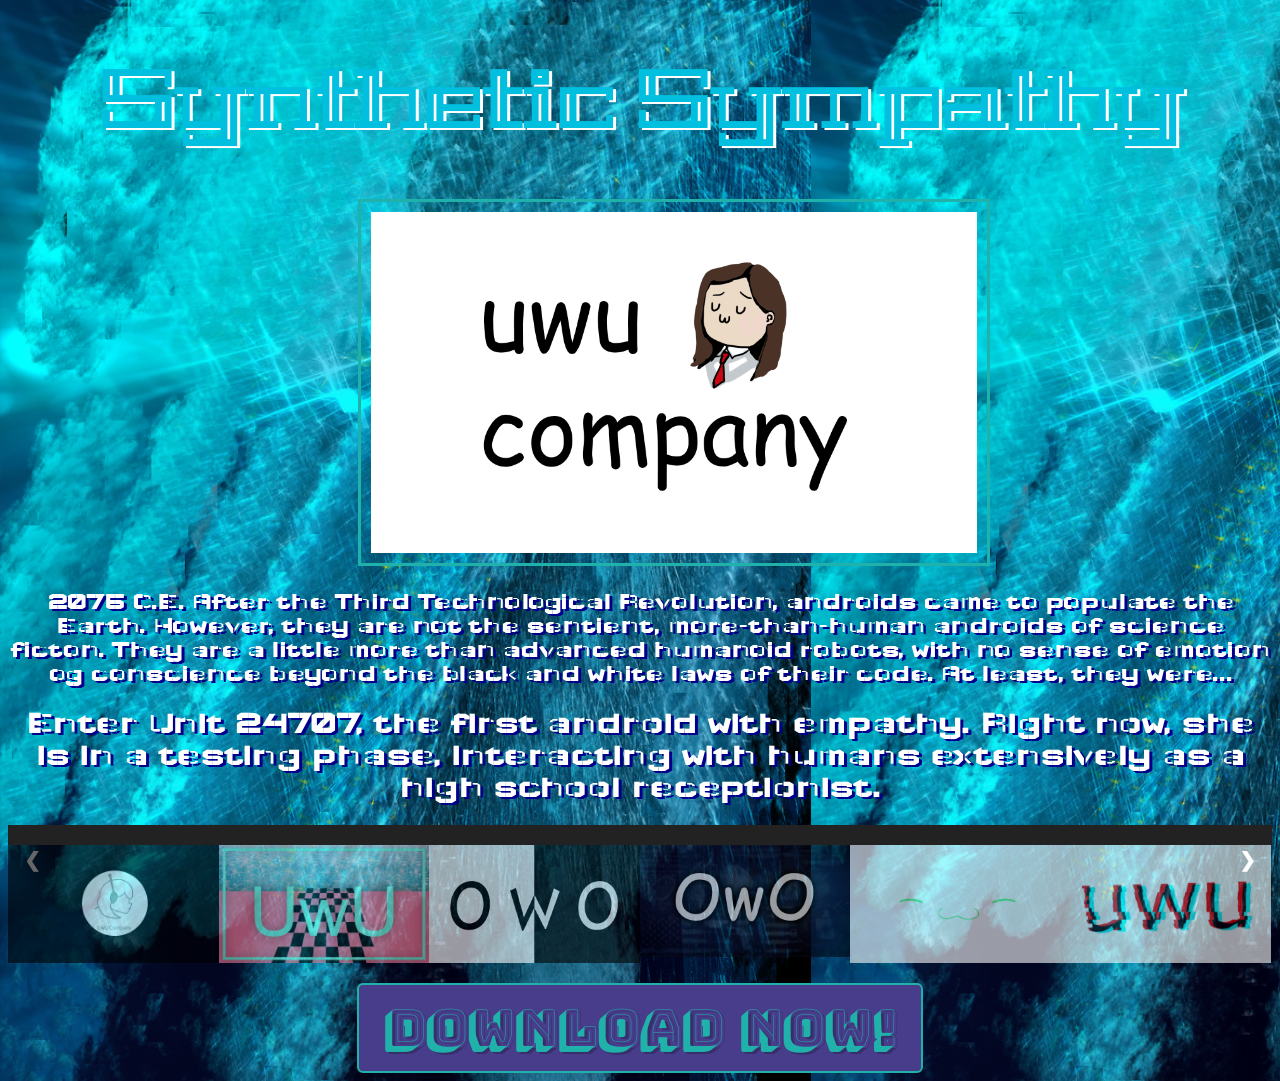
==== game/game.html @ 44a44b29 "Adding game to website" ====
<!DOCTYPE html>
<html>
  <head>
    <title>UwU Company presents...</title>
    <link rel="stylesheet" href="game.css">
    <link href="https://fonts.googleapis.com/css?family=Bungee+Outline|Geostar|Geostar+Fill&display=swap" rel="stylesheet">
    <link href="https://fonts.googleapis.com/css?family=Faster+One|Wallpoet&display=swap" rel="stylesheet">
    <script src="game.js"></script>
    <link rel="shortcut icon" type="img/png" href="favicon_707.png">
  </head>
  <body>
    <div>
      <h1 align="center" class="light_blue">Synthetic Sympathy</h1>
      <img class="uwu" src="img/uwulogo.png" style="width: 50%;"></img>
      <h2 class="blue" align="center">2075 C.E. After the Third Technological Revolution, androids came to populate the Earth. However, they are not the sentient, more-than-human androids of science ficton. They are a little more than advanced humanoid robots, with no sense of emotion og conscience beyond the black and white laws of their code. At least, they were...</h3>
      <h1 class="blue" align="center">Enter Unit 24707, the first android with empathy. Right now, she is in a testing phase, interacting with humans extensively as a high school receptionist.</h2>
    </div>
    <div>

      <div class="container">

  <!-- Full-width images with number text -->
  <div class="mySlides">
    <div class="numbertext">1 / 6</div>
      <img src="img/logomaybe.png" style="width:50%">
  </div>

  <div class="mySlides">
    <div class="numbertext">2 / 6</div>
      <img src="img/uwu.jpg" style="width:50%">
  </div>

  <div class="mySlides">
    <div class="numbertext">3 / 6</div>
      <img src="img/owo.jpg" style="width:50%">
  </div>

  <div class="mySlides">
    <div class="numbertext">4 / 6</div>
      <img src="img/owo.png" style="width:50%">
  </div>

  <div class="mySlides">
    <div class="numbertext">5 / 6</div>
      <img src="img/owo.gif" style="width:50%">
  </div>

  <div class="mySlides">
    <div class="numbertext">6 / 6</div>
      <img src="img/uwu_gif.gif" style="width:50%">
  </div>

  <!-- Next and previous buttons -->
  <a class="prev" onclick="plusSlides(-1)">&#10094;</a>
  <a class="next" onclick="plusSlides(1)">&#10095;</a>

  <!-- Image text -->
  <div class="caption-container">
    <p id="caption"></p>
  </div>

  <!-- Thumbnail images -->
  <div class="row">
    <div class="column">
      <img class="demo cursor" src="img/logomaybe.png" style="width:100%" onclick="currentSlide(1)" alt="[Title]">
    </div>
    <div class="column">
      <img class="demo cursor" src="img/uwu.jpg" style="width:100%" onclick="currentSlide(2)" alt="[Title]">
    </div>
    <div class="column">
      <img class="demo cursor" src="img/owo.jpg" style="width:100%" onclick="currentSlide(3)" alt="[Title]">
    </div>
    <div class="column">
      <img class="demo cursor" src="img/owo.png" style="width:100%" onclick="currentSlide(4)" alt="[Title]">
    </div>
    <div class="column">
      <img class="demo cursor" src="img/owo.gif" style="width:100%" onclick="currentSlide(5)" alt="[Title]">
    </div>
    <div class="column">
      <img id=subtitle class="demo cursor" src="img/uwu_gif.gif" style="width:100%" onclick="currentSlide(6)" alt="[Title]">
    </div>
  </div>
</div>
    </div>
<div>
  <p></p>
  <link href="https://fonts.googleapis.com/css?family=Bungee+Inline|Bungee+Shade&display=swap" rel="stylesheet">
  <div class="wrapper">
    <!-- <a class="button" href="https://drive.google.com/drive/folders/1b8lxqI6Kl6std8-wsuLRnKp7pwuxkPoO">Download Now!</a> -->
    <a href="https://drive.google.com/drive/folders/1b8lxqI6Kl6std8-wsuLRnKp7pwuxkPoO"><button class="button">Download Now!</button></a>
  </div>
</div>
  </body>
</html>
---- game/game.css ----
.light_blue {
  color: rgb(0, 191, 223);
  font-family: 'Geostar', cursive;
  font-size: 500%;
  text-shadow: 3px 2px white;
}

.blue {
  font-family: 'Wallpoet', cursive;
  color: white;
  text-shadow: 3px 2px DarkBlue;
}

#subtitle {
  font-family: 'Bungee Shade', cursive;
}

.uwu {
  margin: 0px 350px;
  width: 50%;
  border: 3px solid LightSeaGreen;
  padding: 10px;
}

.wrapper {
    text-align: center;
}

.button {
    position: static;
    font-family: 'Bungee Shade', cursive;
    background-color: DarkSlateBlue;
    border: 2px solid LightSeaGreen;
    color: LightSeaGreen;
    border-radius: 6px;
    font-size: 50px;
    padding: 10px 24px;
    text-shadow: 3px 2px #372f6a;
}

* {
  box-sizing: border-box;
}

/* Position the image container (needed to position the left and right arrows) */
.container {
  position: relative;
}

/* Hide the images by default */
.mySlides {
  display: none;
  margin: 0px 305px;
  width: 100%
}

/* Add a pointer when hovering over the thumbnail images */
.cursor {
  cursor: pointer;
}

/* Next & previous buttons */
.prev,
.next {
  cursor: pointer;
  position: absolute;
  top: 40%;
  width: auto;
  padding: 16px;
  margin-top: -50px;
  color: white;
  font-weight: bold;
  font-size: 20px;
  border-radius: 0 3px 3px 0;
  user-select: none;
  -webkit-user-select: none;
}

/* Position the "next button" to the right */
.next {
  right: 0;
  border-radius: 3px 0 0 3px;
}

/* On hover, add a black background color with a little bit see-through */
.prev:hover,
.next:hover {
  background-color: rgba(0, 0, 0, 0.8);
}

/* Number text (1/3 etc) */
.numbertext {
  color: #f2f2f2;
  font-size: 12px;
  padding: 8px 12px;
  position: absolute;
  top: 0;
}

/* Container for image text */
.caption-container {
  text-align: center;
  background-color: #222;
  padding: 2px 16px;
  color: white;
}

.row:after {
  content: "";
  display: table;
  clear: both;
}

/* Six columns side by side */
.column {
  float: left;
  width: 16.66%;
}

/* Add a transparency effect for thumnbail images */
.demo {
  opacity: 0.6;
}

.active,
.demo:hover {
  opacity: 1;
}

a.button {
    padding: 14px 40px;
    background-color: DarkSlateBlue;
    text-decoration: none;
    color: rgb(0, 191, 223);
    border-radius: 8px;
    font-size: 48px;
    font-family: 'Geostar Fill', cursive;
    margin: 0px 400px;
}

body {
  background-image: url(img/background.png);
  background-size: contain;
}
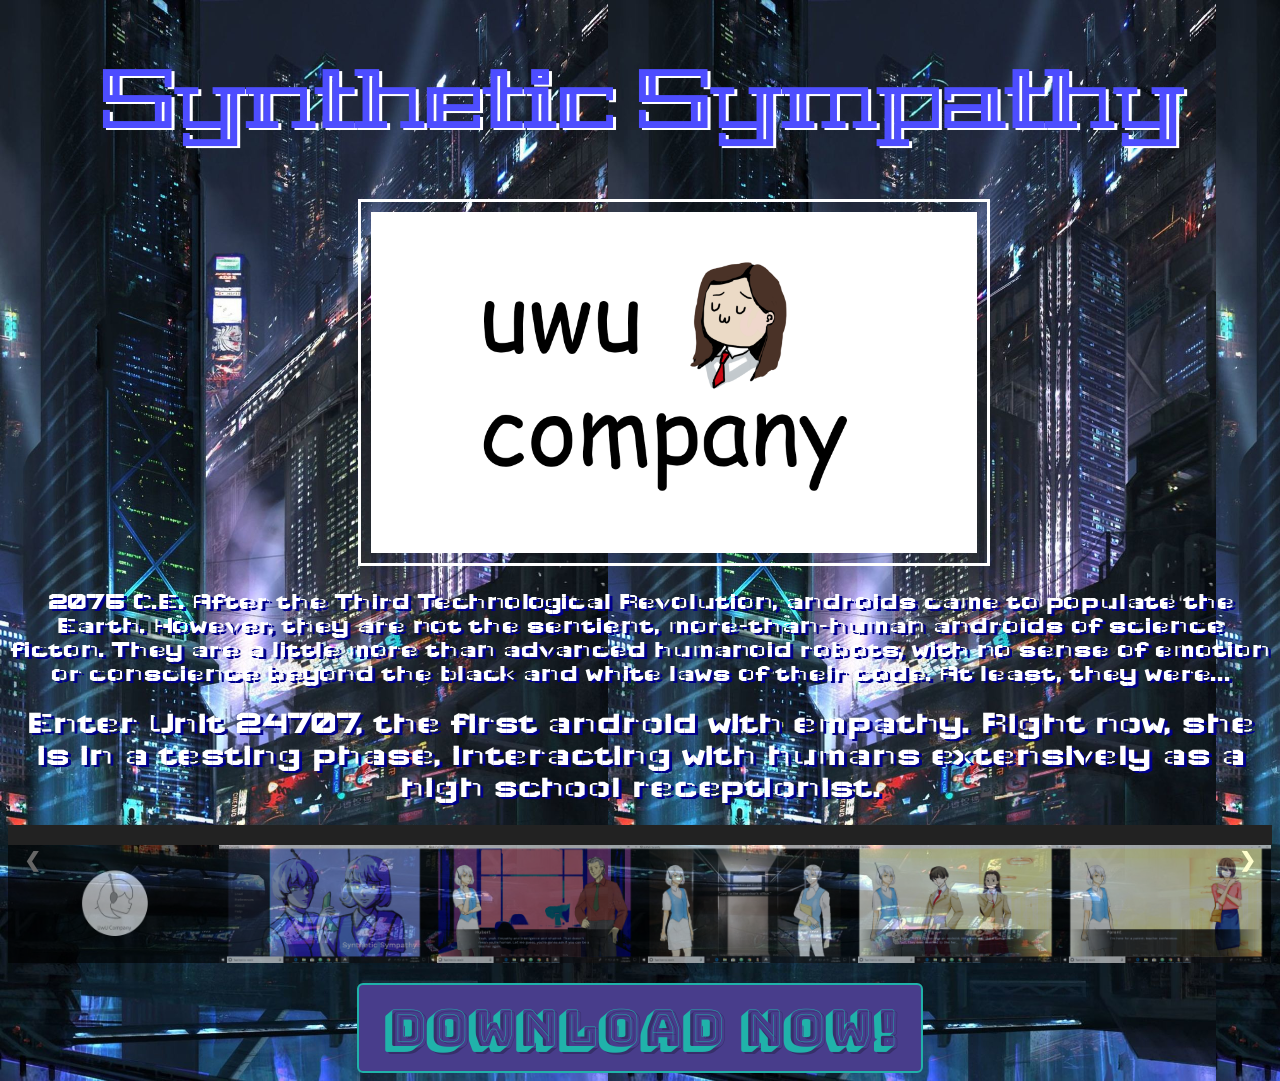
==== commit 491d9a01: "Add files via upload" ====
--- a/game/game.html
+++ b/game/game.html
@@ -12,7 +12,7 @@
     <div>
       <h1 align="center" class="light_blue">Synthetic Sympathy</h1>
       <img class="uwu" src="img/uwulogo.png" style="width: 50%;"></img>
-      <h2 class="blue" align="center">2075 C.E. After the Third Technological Revolution, androids came to populate the Earth. However, they are not the sentient, more-than-human androids of science ficton. They are a little more than advanced humanoid robots, with no sense of emotion og conscience beyond the black and white laws of their code. At least, they were...</h3>
+      <h2 class="blue" align="center">2075 C.E. After the Third Technological Revolution, androids came to populate the Earth. However, they are not the sentient, more-than-human androids of science ficton. They are a little more than advanced humanoid robots, with no sense of emotion or conscience beyond the black and white laws of their code. At least, they were...</h3>
       <h1 class="blue" align="center">Enter Unit 24707, the first android with empathy. Right now, she is in a testing phase, interacting with humans extensively as a high school receptionist.</h2>
     </div>
     <div>
@@ -27,27 +27,27 @@
 
   <div class="mySlides">
     <div class="numbertext">2 / 6</div>
-      <img src="img/uwu.jpg" style="width:50%">
+      <img src="img/screenshot4.png" style="width:50%">
   </div>
 
   <div class="mySlides">
     <div class="numbertext">3 / 6</div>
-      <img src="img/owo.jpg" style="width:50%">
+      <img src="img/screenshot2.png" style="width:50%">
   </div>
 
   <div class="mySlides">
     <div class="numbertext">4 / 6</div>
-      <img src="img/owo.png" style="width:50%">
+      <img src="img/screenshot3.png" style="width:50%">
   </div>
 
   <div class="mySlides">
     <div class="numbertext">5 / 6</div>
-      <img src="img/owo.gif" style="width:50%">
+      <img src="img/screenshot1.png" style="width:50%">
   </div>
 
   <div class="mySlides">
     <div class="numbertext">6 / 6</div>
-      <img src="img/uwu_gif.gif" style="width:50%">
+      <img src="img/screenshot5.png" style="width:50%">
   </div>
 
   <!-- Next and previous buttons -->
@@ -62,22 +62,22 @@
   <!-- Thumbnail images -->
   <div class="row">
     <div class="column">
-      <img class="demo cursor" src="img/logomaybe.png" style="width:100%" onclick="currentSlide(1)" alt="[Title]">
+      <img class="demo cursor" src="img/logomaybe.png" style="width:100%" onclick="currentSlide(1)" alt="UwU Company presents an immersive visual novel that introduces a determined female protagonist who is ready to set her dreams into action.">
     </div>
     <div class="column">
-      <img class="demo cursor" src="img/uwu.jpg" style="width:100%" onclick="currentSlide(2)" alt="[Title]">
+      <img class="demo cursor" src="img/screenshot4.png" style="width:100%" onclick="currentSlide(2)" alt="Unit 24707, better known as 707, has been built to output human-like emotions.">
     </div>
     <div class="column">
-      <img class="demo cursor" src="img/owo.jpg" style="width:100%" onclick="currentSlide(3)" alt="[Title]">
+      <img class="demo cursor" src="img/screenshot2.png" style="width:100%" onclick="currentSlide(3)" alt="She will use her persuasive skills to prevent higher authority from taking away her right to use her abilities to the greatest extent.">
     </div>
     <div class="column">
-      <img class="demo cursor" src="img/owo.png" style="width:100%" onclick="currentSlide(4)" alt="[Title]">
+      <img class="demo cursor" src="img/screenshot3.png" style="width:100%" onclick="currentSlide(4)" alt="Important choices are to be made when you play as this android; they affect the future of 707 and it is trusted that you not take this resonsibility lightly.">
     </div>
     <div class="column">
-      <img class="demo cursor" src="img/owo.gif" style="width:100%" onclick="currentSlide(5)" alt="[Title]">
+      <img class="demo cursor" src="img/screenshot1.png" style="width:100%" onclick="currentSlide(5)" alt="As a high school receptionist, 707 is bound to interact with students to make an impact on their perception of her as an educator.">
     </div>
     <div class="column">
-      <img id=subtitle class="demo cursor" src="img/uwu_gif.gif" style="width:100%" onclick="currentSlide(6)" alt="[Title]">
+      <img class="demo cursor" src="img/screenshot5.png" style="width:100%" onclick="currentSlide(6)" alt="Fulfill 707's dreams by allowing her to achieve her utmost dream: to become a teacher.">
     </div>
   </div>
 </div>
--- a/game/game.css
+++ b/game/game.css
@@ -1,5 +1,5 @@
 .light_blue {
-  color: rgb(0, 191, 223);
+  color: #4d4dff;
   font-family: 'Geostar', cursive;
   font-size: 500%;
   text-shadow: 3px 2px white;
@@ -18,7 +18,7 @@
 .uwu {
   margin: 0px 350px;
   width: 50%;
-  border: 3px solid LightSeaGreen;
+  border: 3px solid white;
   padding: 10px;
 }
 
@@ -103,6 +103,7 @@
   background-color: #222;
   padding: 2px 16px;
   color: white;
+  font-family: 'Geostar', cursive;
 }
 
 .row:after {
@@ -139,6 +140,6 @@
 }
 
 body {
-  background-image: url(img/background.png);
+  background-image: url(img/city.jpg);
   background-size: contain;
 }
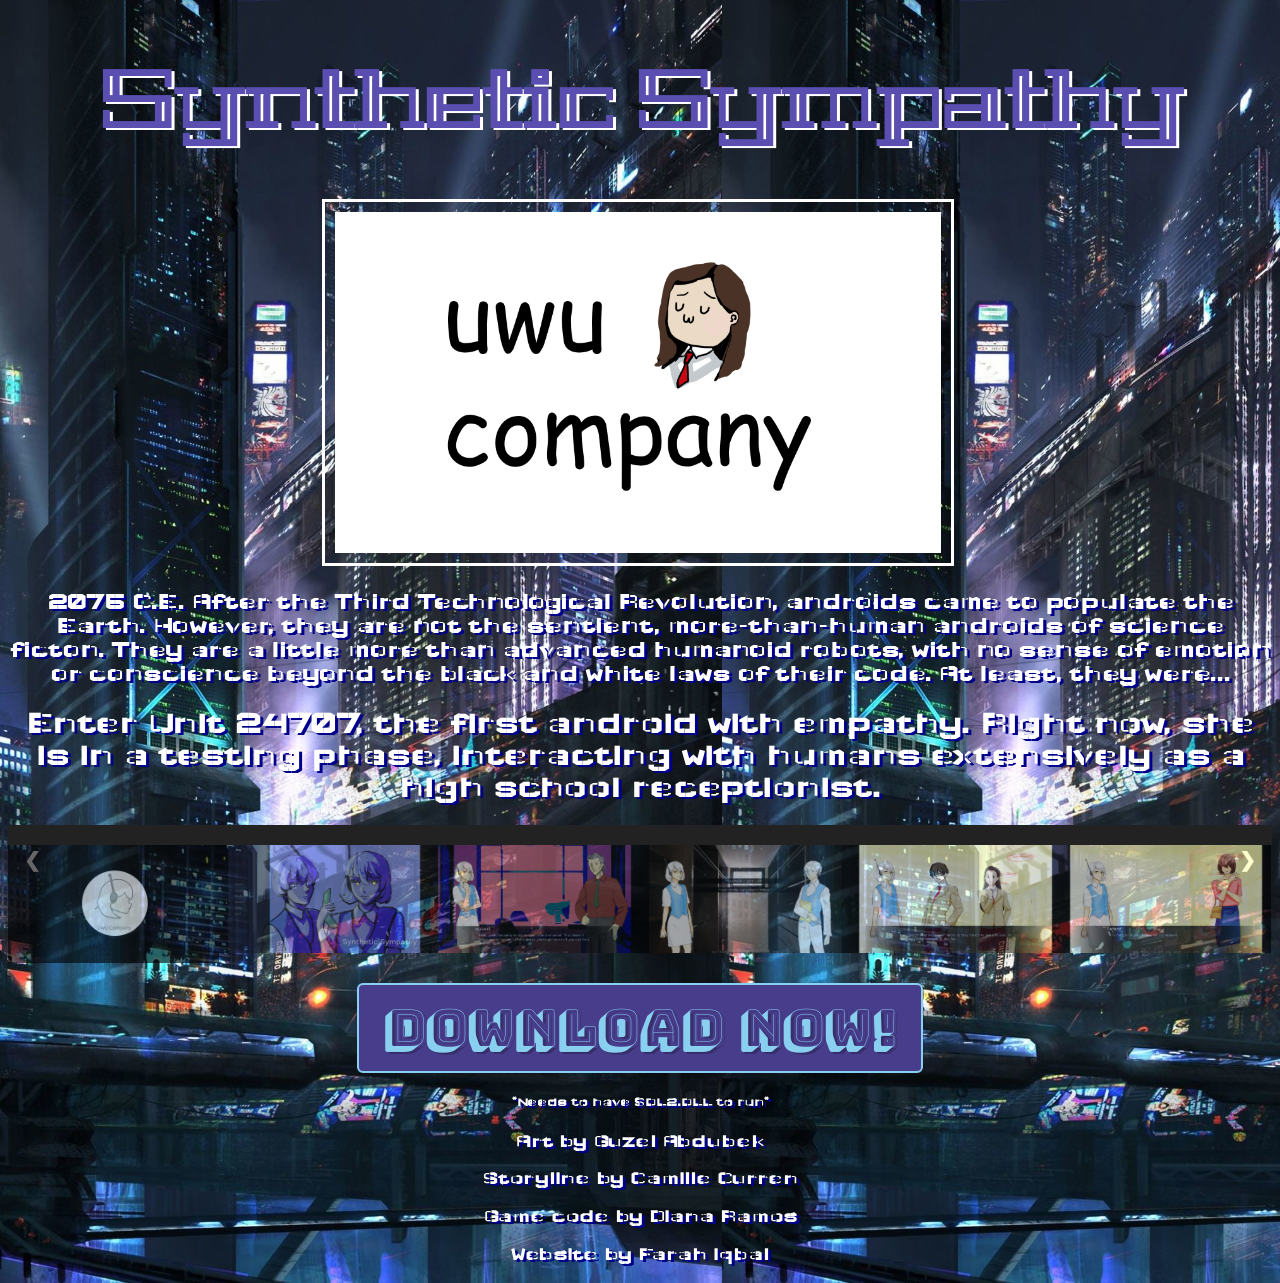
==== commit c1ecbe93: "Add files via upload" ====
--- a/game/game.html
+++ b/game/game.html
@@ -88,6 +88,14 @@
   <div class="wrapper">
     <!-- <a class="button" href="https://drive.google.com/drive/folders/1b8lxqI6Kl6std8-wsuLRnKp7pwuxkPoO">Download Now!</a> -->
     <a href="https://drive.google.com/drive/folders/1b8lxqI6Kl6std8-wsuLRnKp7pwuxkPoO"><button class="button">Download Now!</button></a>
+<h5 align="center" class="blue">*Needs to have SDL2.DLL to run*</h5>
+</div>
+  <p></p>
+  <div>
+    <h3 align="center" class="blue">Art by Guzel Abdubek</h3>
+    <h3 align="center" class="blue">Storyline by Camille Curren</h3>
+    <h3 align="center" class="blue">Game code by Diana Ramos</h3>
+    <h3 align="center" class="blue">Website by Farah Iqbal</h3>
   </div>
 </div>
   </body>
--- a/game/game.css
+++ b/game/game.css
@@ -1,5 +1,5 @@
 .light_blue {
-  color: #4d4dff;
+  color: #5b4eb1;
   font-family: 'Geostar', cursive;
   font-size: 500%;
   text-shadow: 3px 2px white;
@@ -16,7 +16,7 @@
 }
 
 .uwu {
-  margin: 0px 350px;
+  margin: 0px 314px;
   width: 50%;
   border: 3px solid white;
   padding: 10px;
@@ -30,8 +30,8 @@
     position: static;
     font-family: 'Bungee Shade', cursive;
     background-color: DarkSlateBlue;
-    border: 2px solid LightSeaGreen;
-    color: LightSeaGreen;
+    border: 2px solid #89CFF0;
+    color: #89CFF0;
     border-radius: 6px;
     font-size: 50px;
     padding: 10px 24px;
@@ -128,16 +128,16 @@
   opacity: 1;
 }
 
-a.button {
+/* a.button {
     padding: 14px 40px;
-    background-color: DarkSlateBlue;
+    background-color: #4d4dff;
     text-decoration: none;
     color: rgb(0, 191, 223);
     border-radius: 8px;
     font-size: 48px;
     font-family: 'Geostar Fill', cursive;
     margin: 0px 400px;
-}
+} */
 
 body {
   background-image: url(img/city.jpg);
